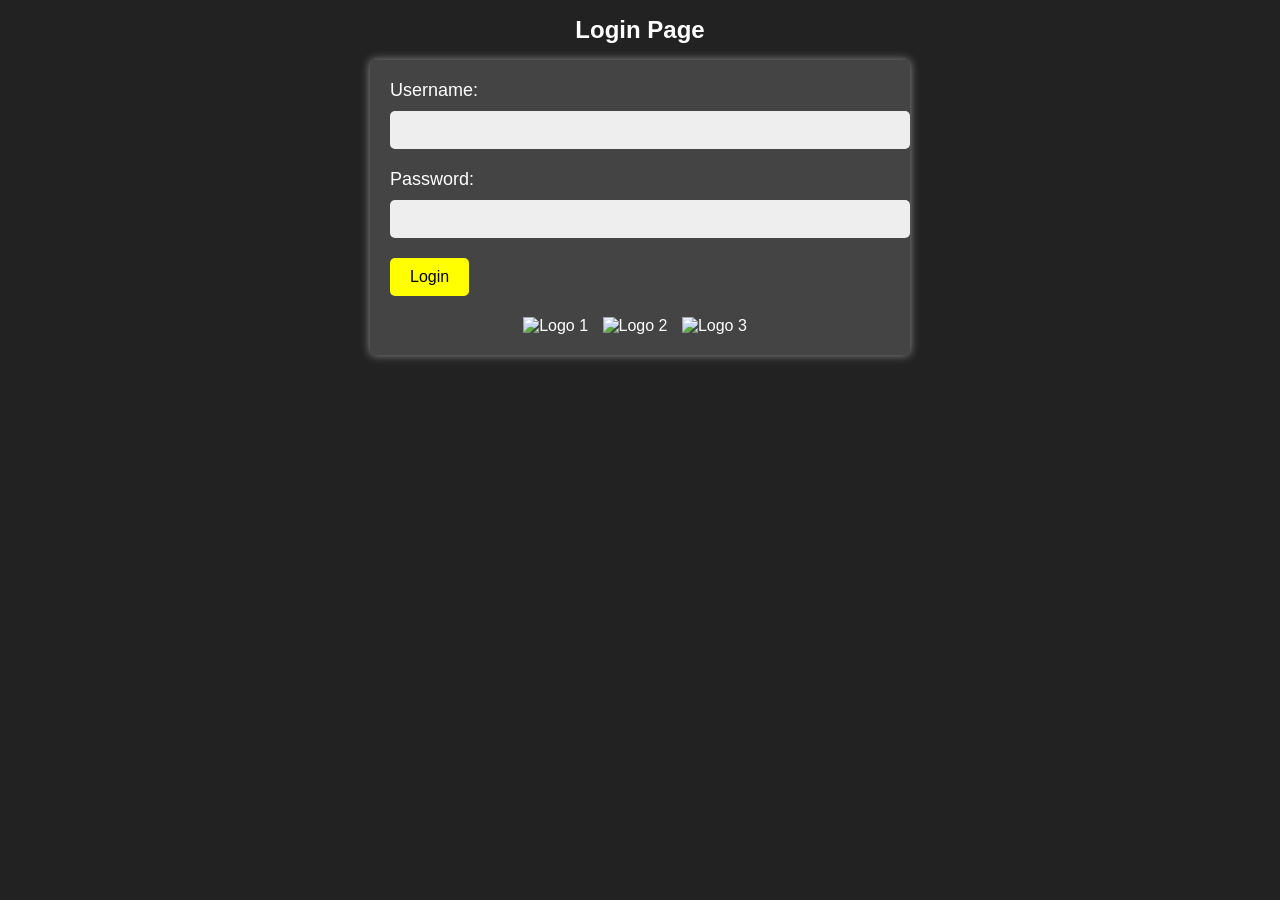
==== index.html @ 8a3c8ad0 "Update index.html" ====
<!DOCTYPE html>
<html lang="en">
<head>
	<meta charset="UTF-8">
	<meta name="viewport" content="width=device-width, initial-scale=1.0">
	<script async src="https://api.glia.com/salemove_integration.js"></script>
	<title>Login Page</title>
	<style>
		body {
			background-color: #222;
			color: #fff;
			font-family: Arial, sans-serif;
			margin: 0;
			padding: 0;
			box-sizing: border-box;
		}

		form {
			background-color: #444;
			padding: 20px;
			border-radius: 5px;
			box-shadow: 0 0 10px rgba(255,255,255,0.5);
			max-width: 500px;
			margin: 0 auto;
		}

		label {
			display: block;
			font-size: 18px;
			margin-bottom: 10px;
		}

		input[type=text], input[type=password] {
			width: 100%;
			padding: 10px;
			font-size: 16px;
			border-radius: 5px;
			border: none;
			background-color: #eee;
			margin-bottom: 20px;
		}

		input[type=submit] {
			background-color: #ff0;
			color: #000;
			font-size: 16px;
			padding: 10px 20px;
			border-radius: 5px;
			border: none;
			cursor: pointer;
		}

		input[type=submit]:hover {
			background-color: #ff8;
		}

		.logo {
			display: inline-block;
			margin-right: 10px;
			vertical-align: middle;
		}

		.logo img {
			height: 50px;
		}

		/* Media Queries for Responsive Design */
		@media only screen and (max-width: 600px) {
			form {
				padding: 10px;
			}

			input[type=text], input[type=password] {
				margin-bottom: 10px;
			}

			.logo img {
				height: 30px; /* Adjusted height for smaller screens */
			}
		}
	</style>
	<script>
		function validateForm(event) {
			var password = document.getElementById('password').value;
			if (password === '') {
				alert('Please enter a password.');
				event.preventDefault();
			}
		}
	</script>
</head>
<body>

	<h1 style="text-align: center; font-size: 24px;">Login Page</h1>

	<form onsubmit="validateForm(event)">
		<label for="username">Username:</label>
		<input type="text" id="username" name="username"><br>

		<label for="password">Password:</label>
		<input type="password" id="password" name="password"><br>

		<input type="submit" value="Login">

		<div style="text-align: center; margin-top: 20px;">
			<span class="logo"><img src="https://example.com/logo1.png" alt="Logo 1"></span>
			<span class="logo"><img src="https://example.com/logo2.png" alt="Logo 2"></span>
			<span class="logo"><img src="https://example.com/logo3.png" alt="Logo 3"></span>
		</div>
	</form>

</body>
</html>
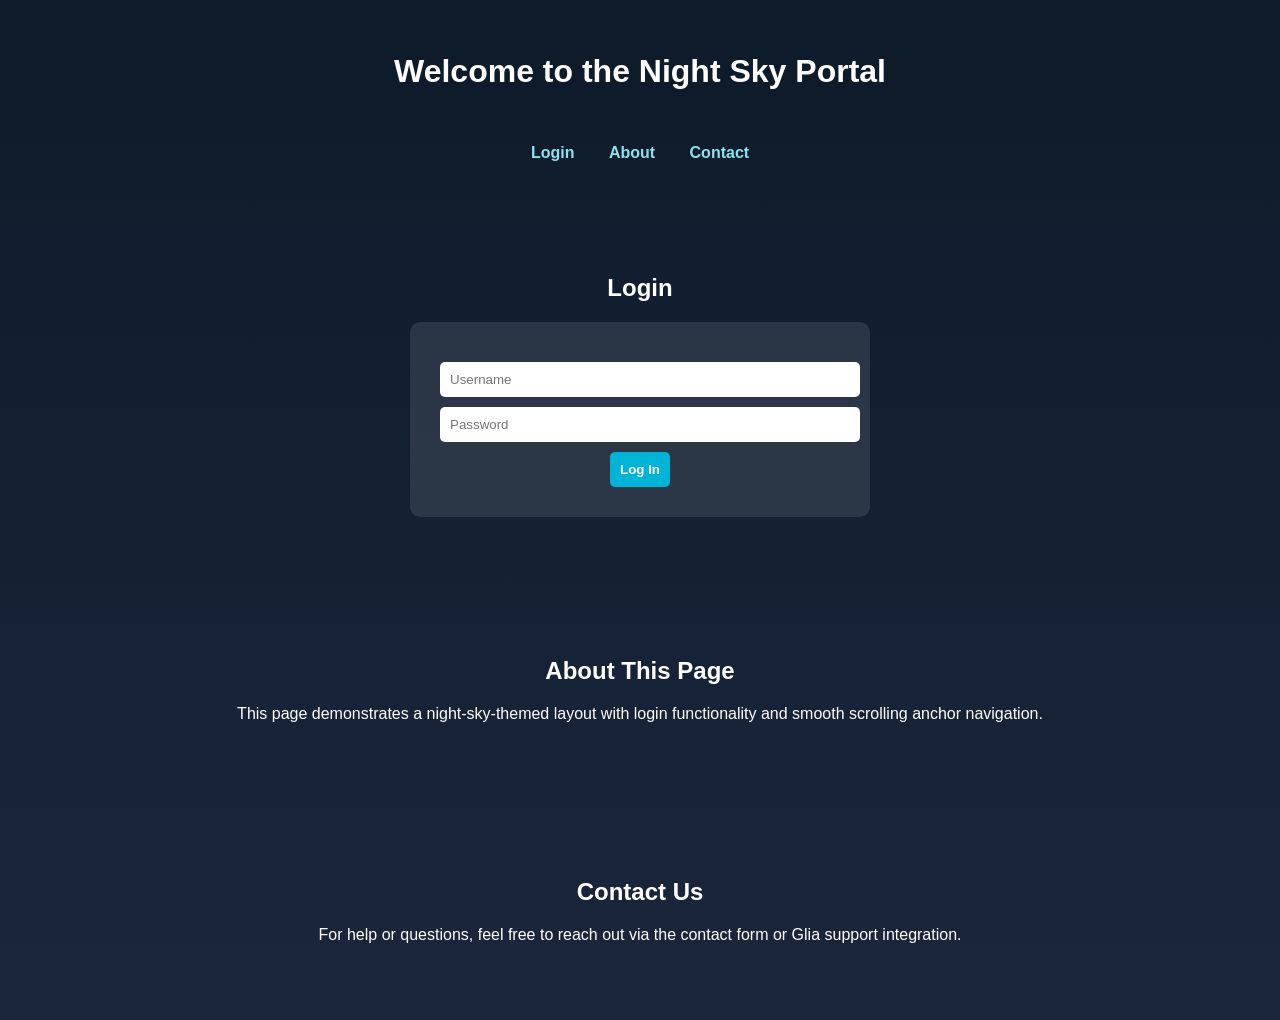
==== commit d9d9025a: "Update index.html" ====
--- a/index.html
+++ b/index.html
@@ -1,113 +1,120 @@
 <!DOCTYPE html>
 <html lang="en">
 <head>
-	<meta charset="UTF-8">
-	<meta name="viewport" content="width=device-width, initial-scale=1.0">
-	<script async src="https://api.glia.com/salemove_integration.js"></script>
-	<title>Login Page</title>
-	<style>
-		body {
-			background-color: #222;
-			color: #fff;
-			font-family: Arial, sans-serif;
-			margin: 0;
-			padding: 0;
-			box-sizing: border-box;
-		}
+  <meta charset="UTF-8">
+  <meta name="viewport" content="width=device-width, initial-scale=1">
+  <title>Night Sky Login Page</title>
+  <script async src="https://api.glia.com/salemove_integration.js"></script>
+  <style>
+    body {
+      margin: 0;
+      font-family: Arial, sans-serif;
+      background: linear-gradient(to bottom, #0d1b2a, #1b263b);
+      color: white;
+      scroll-behavior: smooth;
+    }
 
-		form {
-			background-color: #444;
-			padding: 20px;
-			border-radius: 5px;
-			box-shadow: 0 0 10px rgba(255,255,255,0.5);
-			max-width: 500px;
-			margin: 0 auto;
-		}
+    header {
+      text-align: center;
+      padding: 2rem 1rem;
+      background-color: #0d1b2a;
+    }
 
-		label {
-			display: block;
-			font-size: 18px;
-			margin-bottom: 10px;
-		}
+    nav {
+      text-align: center;
+      margin-bottom: 2rem;
+    }
 
-		input[type=text], input[type=password] {
-			width: 100%;
-			padding: 10px;
-			font-size: 16px;
-			border-radius: 5px;
-			border: none;
-			background-color: #eee;
-			margin-bottom: 20px;
-		}
+    nav a {
+      color: #90e0ef;
+      margin: 0 15px;
+      text-decoration: none;
+      font-weight: bold;
+    }
 
-		input[type=submit] {
-			background-color: #ff0;
-			color: #000;
-			font-size: 16px;
-			padding: 10px 20px;
-			border-radius: 5px;
-			border: none;
-			cursor: pointer;
-		}
+    nav a:hover {
+      text-decoration: underline;
+    }
 
-		input[type=submit]:hover {
-			background-color: #ff8;
-		}
+    .stars {
+      background: url('https://raw.githubusercontent.com/kodape/night-sky-background/main/stars.png') repeat;
+      position: fixed;
+      top: 0; left: 0;
+      width: 100%;
+      height: 100%;
+      z-index: -1;
+      opacity: 0.5;
+    }
 
-		.logo {
-			display: inline-block;
-			margin-right: 10px;
-			vertical-align: middle;
-		}
+    .section {
+      padding: 60px 20px;
+      text-align: center;
+    }
 
-		.logo img {
-			height: 50px;
-		}
+    .login-form {
+      background-color: rgba(255, 255, 255, 0.1);
+      padding: 30px;
+      max-width: 400px;
+      margin: 0 auto;
+      border-radius: 10px;
+    }
 
-		/* Media Queries for Responsive Design */
-		@media only screen and (max-width: 600px) {
-			form {
-				padding: 10px;
-			}
+    .login-form input {
+      display: block;
+      width: 100%;
+      padding: 10px;
+      margin: 10px 0;
+      border: none;
+      border-radius: 5px;
+    }
 
-			input[type=text], input[type=password] {
-				margin-bottom: 10px;
-			}
+    .login-form button {
+      background-color: #00b4d8;
+      color: white;
+      border: none;
+      padding: 10px;
+      border-radius: 5px;
+      cursor: pointer;
+      font-weight: bold;
+    }
 
-			.logo img {
-				height: 30px; /* Adjusted height for smaller screens */
-			}
-		}
-	</style>
-	<script>
-		function validateForm(event) {
-			var password = document.getElementById('password').value;
-			if (password === '') {
-				alert('Please enter a password.');
-				event.preventDefault();
-			}
-		}
-	</script>
+    .login-form button:hover {
+      background-color: #0077b6;
+    }
+  </style>
 </head>
 <body>
 
-	<h1 style="text-align: center; font-size: 24px;">Login Page</h1>
+<div class="stars"></div>
 
-	<form onsubmit="validateForm(event)">
-		<label for="username">Username:</label>
-		<input type="text" id="username" name="username"><br>
+<header>
+  <h1>Welcome to the Night Sky Portal</h1>
+</header>
 
-		<label for="password">Password:</label>
-		<input type="password" id="password" name="password"><br>
+<nav>
+  <a href="#login">Login</a>
+  <a href="#about">About</a>
+  <a href="#contact">Contact</a>
+</nav>
 
-		<input type="submit" value="Login">
+<section id="login" class="section">
+  <h2>Login</h2>
+  <div class="login-form">
+    <input type="text" placeholder="Username" name="username" required>
+    <input type="password" placeholder="Password" name="password" required>
+    <button type="submit">Log In</button>
+  </div>
+</section>
 
-		<div style="text-align: center; margin-top: 20px;">
-			<span class="logo"><img src="https://example.com/logo1.png" alt="Logo 1"></span>
-			<span class="logo"><img src="https://example.com/logo2.png" alt="Logo 2"></span>
-			<span class="logo"><img src="https://example.com/logo3.png" alt="Logo 3"></span>
-		</div>
-	</form>
+<section id="about" class="section">
+  <h2>About This Page</h2>
+  <p>This page demonstrates a night-sky-themed layout with login functionality and smooth scrolling anchor navigation.</p>
+</section>
+
+<section id="contact" class="section">
+  <h2>Contact Us</h2>
+  <p>For help or questions, feel free to reach out via the contact form or Glia support integration.</p>
+</section>
 
 </body>
 </html>
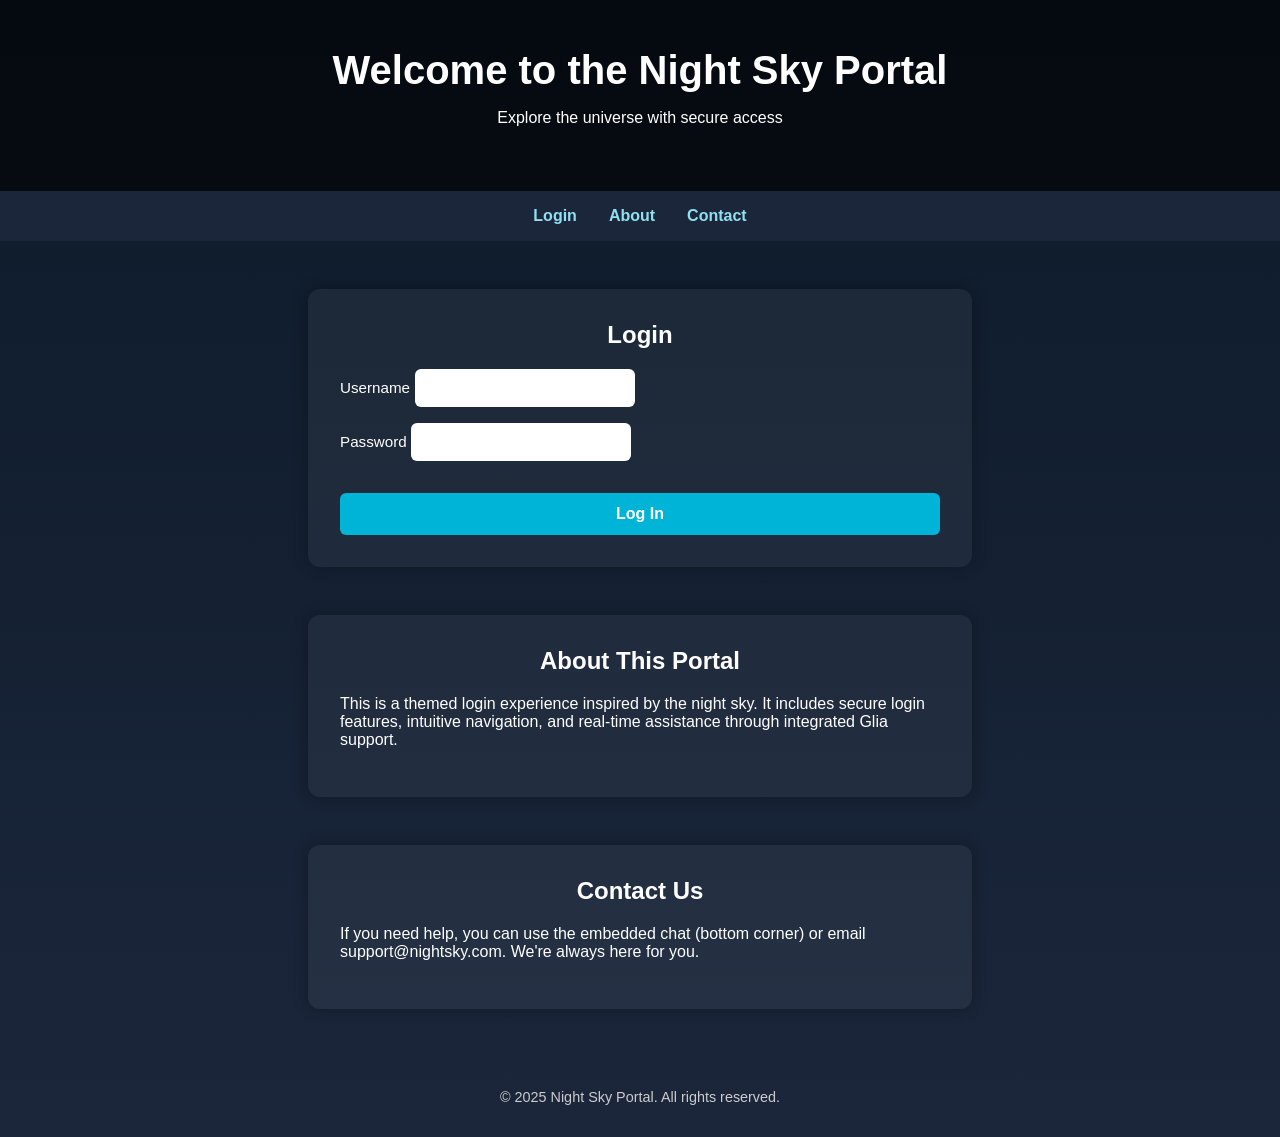
==== commit 1afa4799: "Update index.html" ====
--- a/index.html
+++ b/index.html
@@ -1,85 +1,114 @@
 <!DOCTYPE html>
 <html lang="en">
 <head>
-  <meta charset="UTF-8">
-  <meta name="viewport" content="width=device-width, initial-scale=1">
-  <title>Night Sky Login Page</title>
+  <meta charset="UTF-8" />
+  <meta name="viewport" content="width=device-width, initial-scale=1.0" />
+  <title>Night Sky Portal</title>
   <script async src="https://api.glia.com/salemove_integration.js"></script>
   <style>
+    /* Global styles */
     body {
       margin: 0;
-      font-family: Arial, sans-serif;
+      font-family: 'Segoe UI', Tahoma, Geneva, Verdana, sans-serif;
       background: linear-gradient(to bottom, #0d1b2a, #1b263b);
-      color: white;
+      color: #ffffff;
       scroll-behavior: smooth;
+    }
+
+    /* Star background */
+    .stars {
+      background: url('https://raw.githubusercontent.com/kodape/night-sky-background/main/stars.png') repeat;
+      position: fixed;
+      top: 0;
+      left: 0;
+      width: 100%;
+      height: 100%;
+      z-index: -1;
+      opacity: 0.3;
     }
 
     header {
       text-align: center;
-      padding: 2rem 1rem;
-      background-color: #0d1b2a;
+      padding: 3rem 1rem;
+      background-color: rgba(0, 0, 0, 0.6);
+    }
+
+    header h1 {
+      margin: 0;
+      font-size: 2.5rem;
     }
 
     nav {
-      text-align: center;
-      margin-bottom: 2rem;
+      display: flex;
+      justify-content: center;
+      gap: 2rem;
+      background-color: #1b263b;
+      padding: 1rem 0;
     }
 
     nav a {
       color: #90e0ef;
-      margin: 0 15px;
       text-decoration: none;
-      font-weight: bold;
+      font-weight: 600;
     }
 
     nav a:hover {
       text-decoration: underline;
     }
 
-    .stars {
-      background: url('https://raw.githubusercontent.com/kodape/night-sky-background/main/stars.png') repeat;
-      position: fixed;
-      top: 0; left: 0;
-      width: 100%;
-      height: 100%;
-      z-index: -1;
-      opacity: 0.5;
+    .section {
+      max-width: 600px;
+      margin: 3rem auto;
+      padding: 2rem;
+      background-color: rgba(255, 255, 255, 0.05);
+      border-radius: 12px;
+      box-shadow: 0 0 15px rgba(0, 0, 0, 0.3);
     }
 
-    .section {
-      padding: 60px 20px;
+    .section h2 {
+      margin-top: 0;
       text-align: center;
     }
 
     .login-form {
-      background-color: rgba(255, 255, 255, 0.1);
-      padding: 30px;
-      max-width: 400px;
-      margin: 0 auto;
-      border-radius: 10px;
+      display: flex;
+      flex-direction: column;
+      gap: 1rem;
+    }
+
+    .login-form label {
+      font-size: 0.95rem;
+      margin-bottom: 0.25rem;
     }
 
     .login-form input {
-      display: block;
-      width: 100%;
       padding: 10px;
-      margin: 10px 0;
       border: none;
-      border-radius: 5px;
+      border-radius: 6px;
+      font-size: 1rem;
     }
 
     .login-form button {
+      margin-top: 1rem;
+      padding: 12px;
       background-color: #00b4d8;
       color: white;
+      font-size: 1rem;
+      font-weight: bold;
       border: none;
-      padding: 10px;
-      border-radius: 5px;
+      border-radius: 6px;
       cursor: pointer;
-      font-weight: bold;
     }
 
     .login-form button:hover {
       background-color: #0077b6;
+    }
+
+    footer {
+      text-align: center;
+      padding: 2rem;
+      font-size: 0.9rem;
+      color: #ccc;
     }
   </style>
 </head>
@@ -89,6 +118,7 @@
 
 <header>
   <h1>Welcome to the Night Sky Portal</h1>
+  <p>Explore the universe with secure access</p>
 </header>
 
 <nav>
@@ -99,22 +129,32 @@
 
 <section id="login" class="section">
   <h2>Login</h2>
-  <div class="login-form">
-    <input type="text" placeholder="Username" name="username" required>
-    <input type="password" placeholder="Password" name="password" required>
+  <form class="login-form">
+    <div>
+      <label for="username">Username</label>
+      <input type="text" id="username" name="username" required />
+    </div>
+    <div>
+      <label for="password">Password</label>
+      <input type="password" id="password" name="password" required />
+    </div>
     <button type="submit">Log In</button>
-  </div>
+  </form>
 </section>
 
 <section id="about" class="section">
-  <h2>About This Page</h2>
-  <p>This page demonstrates a night-sky-themed layout with login functionality and smooth scrolling anchor navigation.</p>
+  <h2>About This Portal</h2>
+  <p>This is a themed login experience inspired by the night sky. It includes secure login features, intuitive navigation, and real-time assistance through integrated Glia support.</p>
 </section>
 
 <section id="contact" class="section">
   <h2>Contact Us</h2>
-  <p>For help or questions, feel free to reach out via the contact form or Glia support integration.</p>
+  <p>If you need help, you can use the embedded chat (bottom corner) or email support@nightsky.com. We're always here for you.</p>
 </section>
+
+<footer>
+  &copy; 2025 Night Sky Portal. All rights reserved.
+</footer>
 
 </body>
 </html>
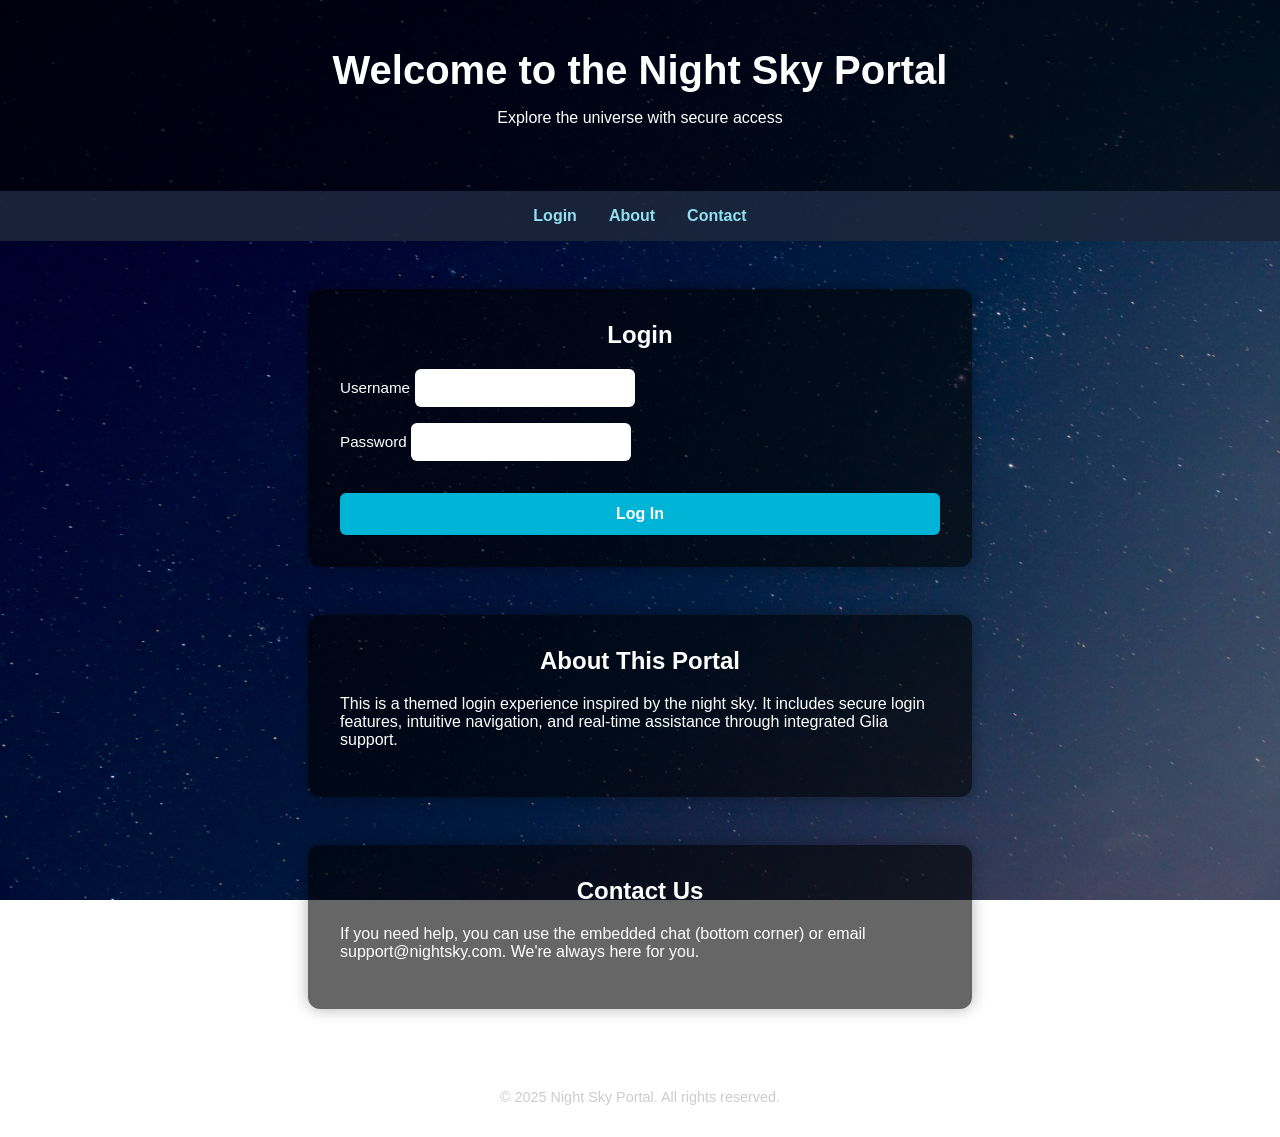
==== commit a90efb91: "Update index.html" ====
--- a/index.html
+++ b/index.html
@@ -6,25 +6,13 @@
   <title>Night Sky Portal</title>
   <script async src="https://api.glia.com/salemove_integration.js"></script>
   <style>
-    /* Global styles */
     body {
       margin: 0;
       font-family: 'Segoe UI', Tahoma, Geneva, Verdana, sans-serif;
-      background: linear-gradient(to bottom, #0d1b2a, #1b263b);
+      background: url('https://andresk86.github.io/testsite/16414.jpg') no-repeat center center fixed;
+      background-size: cover;
       color: #ffffff;
       scroll-behavior: smooth;
-    }
-
-    /* Star background */
-    .stars {
-      background: url('https://raw.githubusercontent.com/kodape/night-sky-background/main/stars.png') repeat;
-      position: fixed;
-      top: 0;
-      left: 0;
-      width: 100%;
-      height: 100%;
-      z-index: -1;
-      opacity: 0.3;
     }
 
     header {
@@ -42,7 +30,7 @@
       display: flex;
       justify-content: center;
       gap: 2rem;
-      background-color: #1b263b;
+      background-color: rgba(27, 38, 59, 0.9);
       padding: 1rem 0;
     }
 
@@ -60,7 +48,7 @@
       max-width: 600px;
       margin: 3rem auto;
       padding: 2rem;
-      background-color: rgba(255, 255, 255, 0.05);
+      background-color: rgba(0, 0, 0, 0.6);
       border-radius: 12px;
       box-shadow: 0 0 15px rgba(0, 0, 0, 0.3);
     }
@@ -114,8 +102,6 @@
 </head>
 <body>
 
-<div class="stars"></div>
-
 <header>
   <h1>Welcome to the Night Sky Portal</h1>
   <p>Explore the universe with secure access</p>
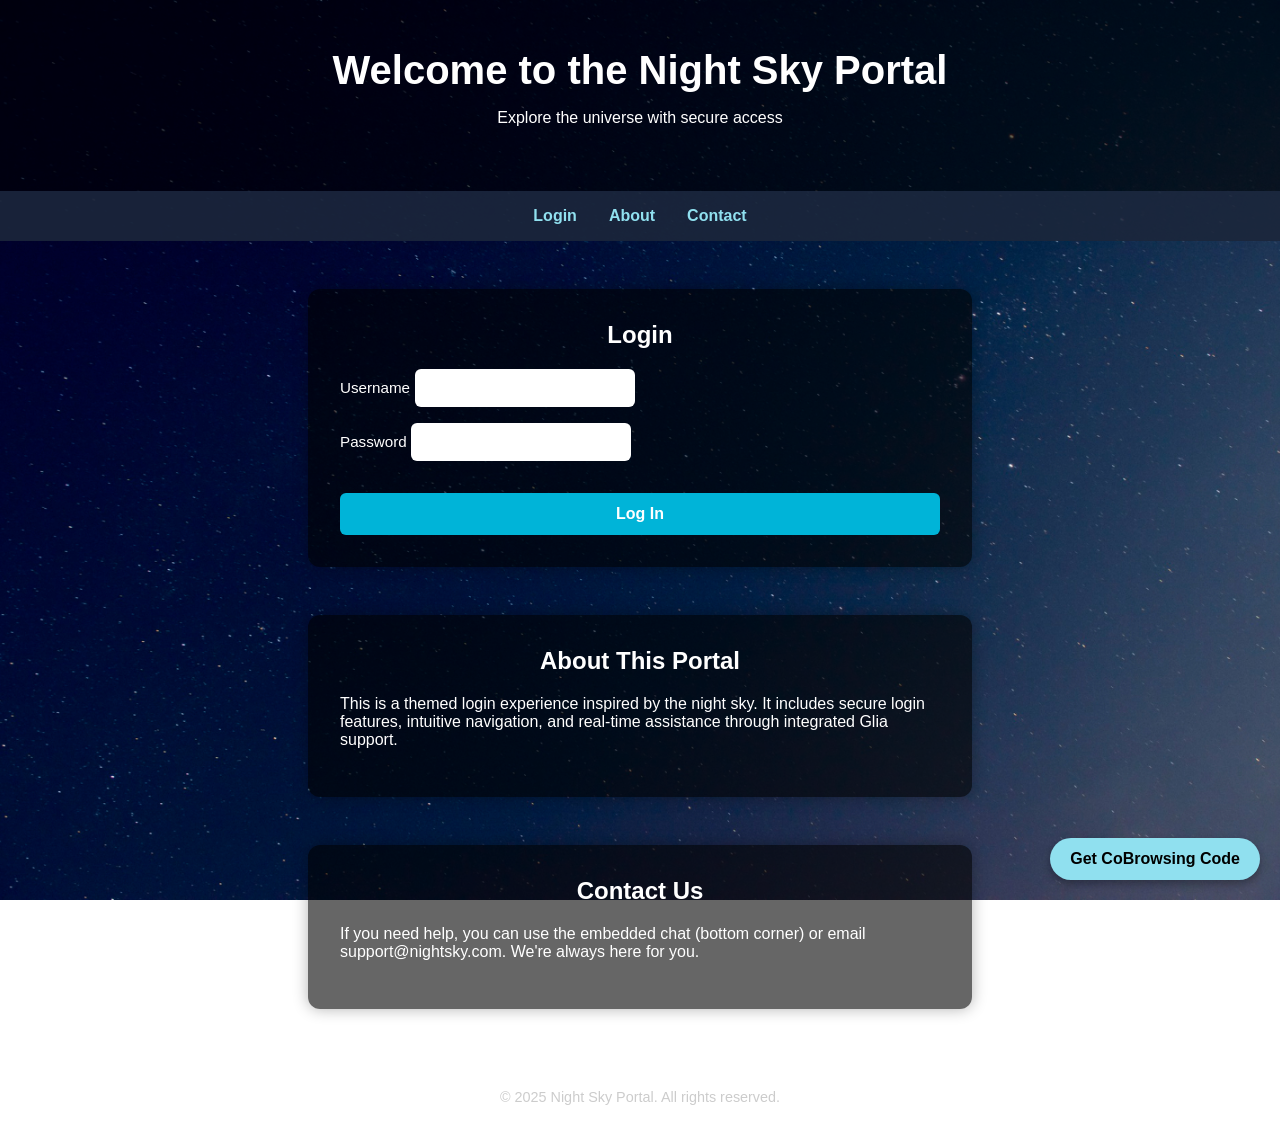
==== commit a07fcdd7: "Update index.html" ====
--- a/index.html
+++ b/index.html
@@ -141,6 +141,36 @@
 <footer>
   &copy; 2025 Night Sky Portal. All rights reserved.
 </footer>
+<!-- Floating Call Visualizer Button -->
+<button class="omnibrowse-code-button" style="
+  position: fixed;
+  bottom: 20px;
+  right: 20px;
+  padding: 12px 20px;
+  background-color: #90e0ef;
+  border: none;
+  border-radius: 30px;
+  font-size: 1rem;
+  font-weight: bold;
+  color: #000;
+  box-shadow: 0 4px 8px rgba(0, 0, 0, 0.3);
+  cursor: pointer;
+  z-index: 9999;
+">
+  Get CoBrowsing Code
+</button>
 
+<script>
+  function showVisitorCode() {
+    if (!document.querySelector('sm-visitor-code')) {
+      const code = document.createElement('sm-visitor-code');
+      document.body.appendChild(code);
+    }
+  }
+
+  document
+    .querySelector('.omnibrowse-code-button')
+    .addEventListener('click', showVisitorCode);
+</script>
 </body>
 </html>
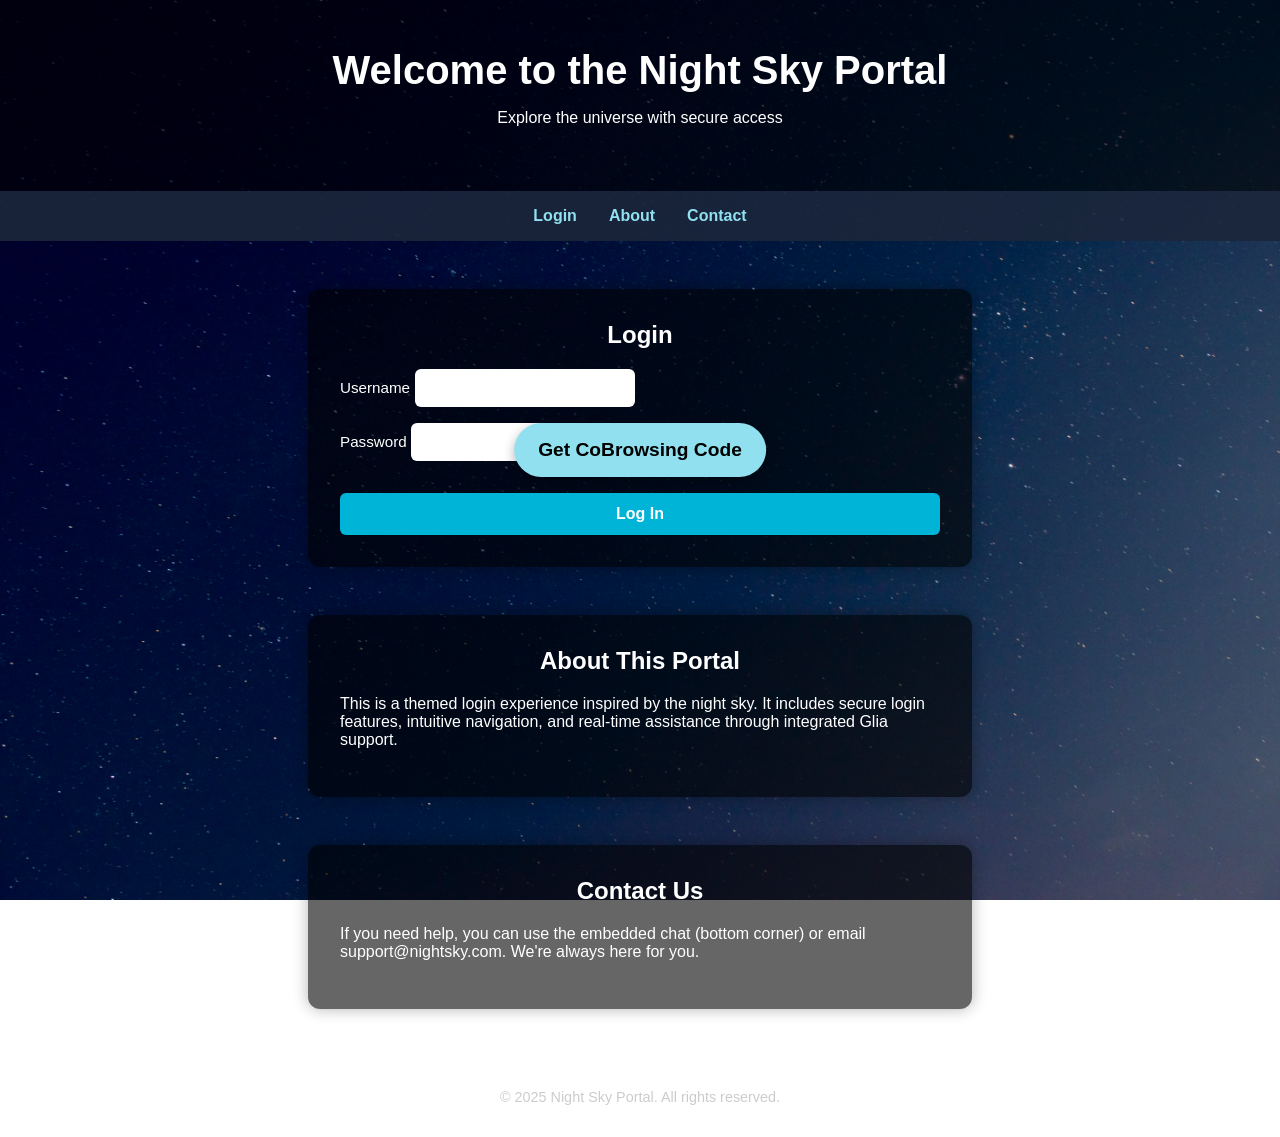
==== commit fa2410ab: "Update index.html" ====
--- a/index.html
+++ b/index.html
@@ -140,25 +140,29 @@
 
 <footer>
   &copy; 2025 Night Sky Portal. All rights reserved.
-</footer>
-<!-- Floating Call Visualizer Button -->
-<button class="omnibrowse-code-button" style="
+<!-- Centered Call Visualizer Button -->
+<div id="visualizer-button-container" style="
   position: fixed;
-  bottom: 20px;
-  right: 20px;
-  padding: 12px 20px;
-  background-color: #90e0ef;
-  border: none;
-  border-radius: 30px;
-  font-size: 1rem;
-  font-weight: bold;
-  color: #000;
-  box-shadow: 0 4px 8px rgba(0, 0, 0, 0.3);
-  cursor: pointer;
+  top: 50%;
+  left: 50%;
+  transform: translate(-50%, -50%);
   z-index: 9999;
+  text-align: center;
 ">
-  Get CoBrowsing Code
-</button>
+  <button class="omnibrowse-code-button" style="
+    padding: 16px 24px;
+    background-color: #90e0ef;
+    border: none;
+    border-radius: 30px;
+    font-size: 1.2rem;
+    font-weight: bold;
+    color: #000;
+    box-shadow: 0 4px 12px rgba(0, 0, 0, 0.3);
+    cursor: pointer;
+  ">
+    Get CoBrowsing Code
+  </button>
+</div>
 
 <script>
   function showVisitorCode() {
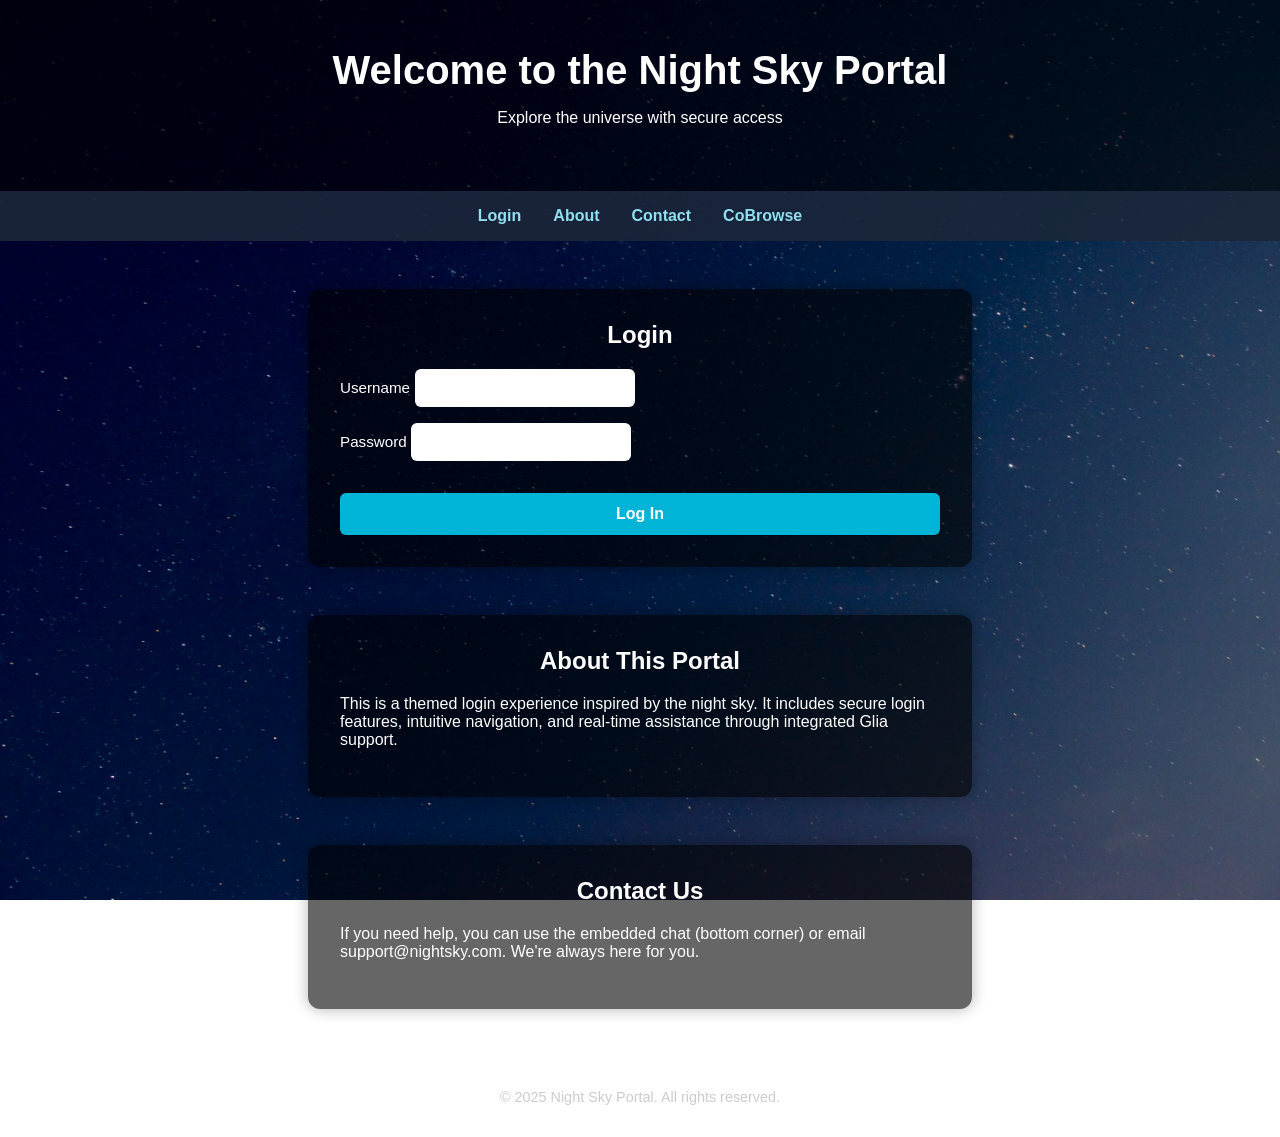
==== commit 12e43abe: "Update index.html" ====
--- a/index.html
+++ b/index.html
@@ -111,6 +111,7 @@
   <a href="#login">Login</a>
   <a href="#about">About</a>
   <a href="#contact">Contact</a>
+  <a href="javascript:void(0);" id="visualizer-link" style="color: #90e0ef; font-weight: 600;">CoBrowse</a>
 </nav>
 
 <section id="login" class="section">
@@ -140,29 +141,7 @@
 
 <footer>
   &copy; 2025 Night Sky Portal. All rights reserved.
-<!-- Centered Call Visualizer Button -->
-<div id="visualizer-button-container" style="
-  position: fixed;
-  top: 50%;
-  left: 50%;
-  transform: translate(-50%, -50%);
-  z-index: 9999;
-  text-align: center;
-">
-  <button class="omnibrowse-code-button" style="
-    padding: 16px 24px;
-    background-color: #90e0ef;
-    border: none;
-    border-radius: 30px;
-    font-size: 1.2rem;
-    font-weight: bold;
-    color: #000;
-    box-shadow: 0 4px 12px rgba(0, 0, 0, 0.3);
-    cursor: pointer;
-  ">
-    Get CoBrowsing Code
-  </button>
-</div>
+</footer>
 
 <script>
   function showVisitorCode() {
@@ -173,8 +152,9 @@
   }
 
   document
-    .querySelector('.omnibrowse-code-button')
+    .getElementById('visualizer-link')
     .addEventListener('click', showVisitorCode);
 </script>
+
 </body>
 </html>
